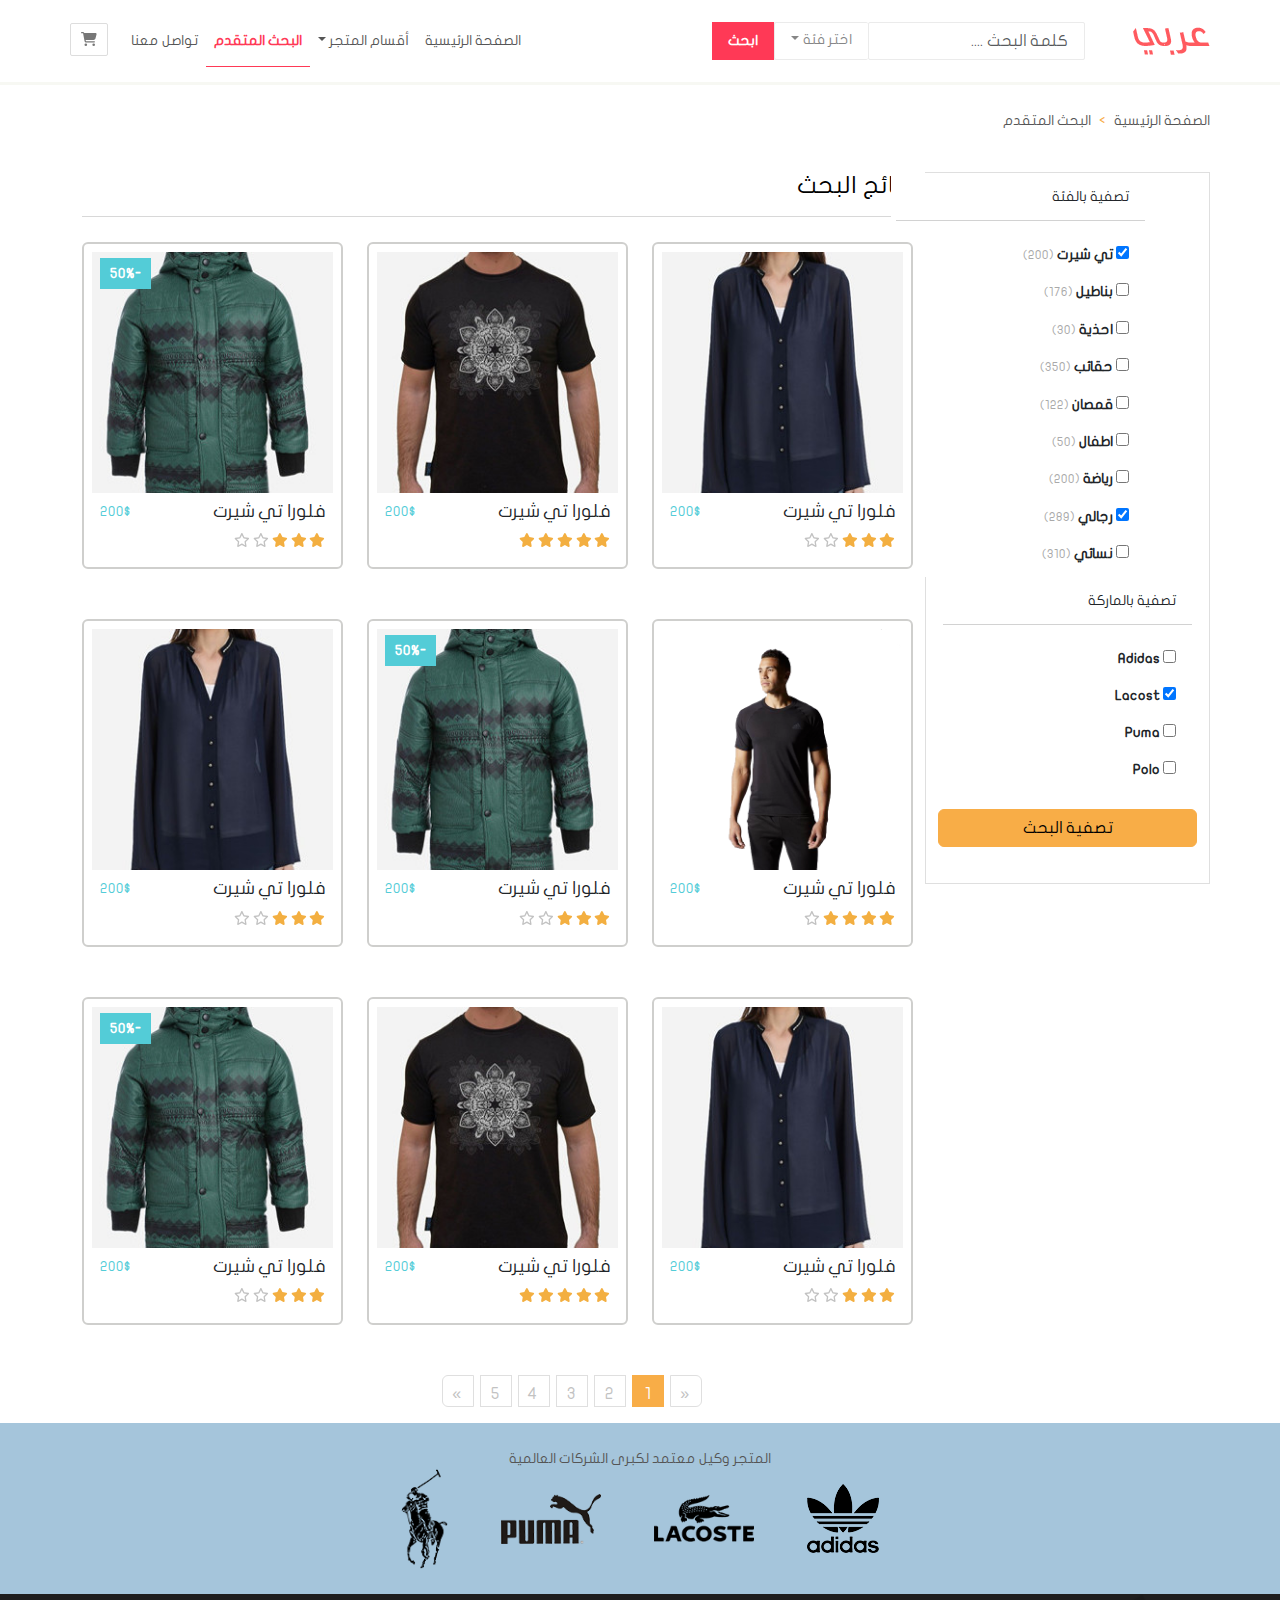
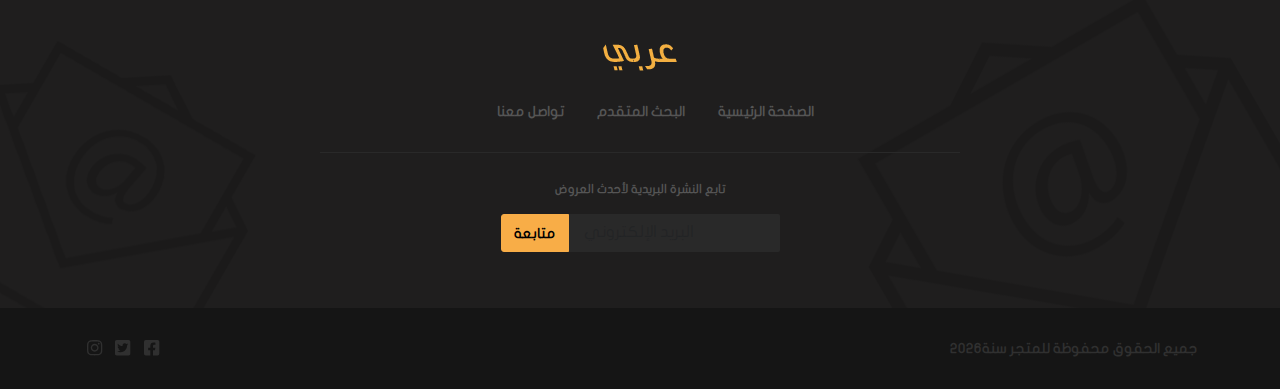
==== search.html @ 05924aaa "first commit" ====
<!DOCTYPE html> <html lang="ar" dir="rtl"> <head> <meta charset="UTF-8"> <meta name="viewport" content="width=device-width,initial-scale=1"> <title>صفحة البحث</title> <script defer src="main.js"></script><link href="css/rtyle.css" rel="stylesheet"></head> <body> <div class="container-fluid"> <div class="row"> <nav class="navbar custom-navbar navbar-expand-lg"> <div class="container px-0"> <div class="navbar-header"> <button class="navbar-toggler btn btn-icon" type="button" data-bs-toggle="collapse" data-bs-target="#navbarCollapse" aria-controls="navbarCollapse" aria-expanded="false" aria-label="Toggle navigation"> <i class="fa-solid fa-bars"></i> </button> <a class="btn-icon btn d-lg-none" href="checkout.html"> <i class="fa-solid fa-cart-shopping"></i> </a> <a href="index.html" class="me-5"> <img src="./images/logo.png" alt="متجر عربي"> </a> </div> <form action="" class="d-flex inline-form"> <input type="search" class="form-control custom-form-control" placeholder="كلمة البحث ...."> <div class="dropdown"> <a href="#" class="nav-link dropdown-toggle custom-btn categories" id="navbardropdown" role="button" data-bs-toggle="dropdown" aria-expanded="false">اختر فئة</a> <ul class="dropdown-menu custom-dropdown-menu"> <li> <div class="chekbox ms-2"> <label> <input type="checkbox" name="search-category" value="men"> رجالي </label> </div> </li> <li> <div class="chekbox ms-2"> <label> <input type="checkbox" name="search-category" value="women"> نسائي </label> </div> </li> <li> <div class="chekbox ms-2"> <label> <input type="checkbox" name="search-category" value="kids"> اطفال </label> </div> </li> </ul> </div> <button type="submit" class="btn search-btn">ابحث</button> </form> <div class="collapse navbar-collapse" id="navbarCollapse"> <ul class="navbar-nav ms-auto"> <li class="nav-item"> <a href="./index.html" class="nav-link">الصفحة الرئيسية</a> </li> <li class="nav-item dropdown"> <a href="#" class="nav-link dropdown-toggle" id="navbarDropdown" role="button" data-bs-toggle="dropdown" aria-expanded="false">أقسام المتجر</a> <ul class="dropdown-menu custom-dropdown-menu"> <li> <a href="#" class="dropdown-item">رجالي</a> </li> <li> <a href="#" class="dropdown-item">نسائي</a> </li> <li> <a href="#" class="dropdown-item">اطفال</a> </li> </ul> </li> <li class="nav-item active"> <a href="./search.html" class="nav-link" aria-current="page">البحث المتقدم</a> </li> <li class="nav-item"> <a href="./contact.html" class="nav-link">تواصل معنا</a> </li> <li class="mt-2"> <a class="btn-icon btn d-none d-lg-block" id="btn-shopping-cart" href="#" title="عربة الشراء" data-bs-toggle="tooltip" data-bs-placement="bottom"> <i class="fa-solid fa-cart-shopping"></i> </a> </li> </ul> </div> </div> </nav> </div> <div class="container"> <div class="row" aria-label="breadcrumb" style="--bs-breadcrumb-divider:'>'"> <ol class="breadcrumb custom-breadcrumb"> <li class="breadcrumb-item"> <a href="./index.html">الصفحة الرئيسية</a> </li> <li class="breadcrumb-item active"> <a href="./search.html">البحث المتقدم</a> </li> </ol> </div> <div class="row"> <form id="form-advanced-search" class="col-lg-3"> <div class="row"> <div class="col-lg-12 col-md-4 offset-md-2 col-6"> <div class="card panel" id="search-by-category"> <div class="card-header"> تصفية بالفئة </div> <div class="list-group custom-list-group"> <div class="list-group-item"> <input type="checkbox" name="category-tshirt" id="category-tshirt" checked="checked"> <label for="category-tshirt">تي شيرت</label> <small class="custom-text-muted font-weight-bold">(200)</small> </div> </div> <div class="list-group custom-list-group"> <div class="list-group-item"> <input type="checkbox" name="category-Trousers" id="category-Trousers"> <label for="category-Trousers">بناطيل</label> <small class="custom-text-muted font-weight-bold">(176)</small> </div> </div> <div class="list-group custom-list-group"> <div class="list-group-item"> <input type="checkbox" name="category-shoes" id="category-shoes"> <label for="category-shoes">احذية</label> <small class="custom-text-muted font-weight-bold">(30)</small> </div> </div> <div class="list-group custom-list-group"> <div class="list-group-item"> <input type="checkbox" name="category-bags" id="category-bags"> <label for="category-bags">حقائب</label> <small class="custom-text-muted font-weight-bold">(350)</small> </div> </div> <div class="list-group custom-list-group"> <div class="list-group-item"> <input type="checkbox" name="category-shirts" id="category-shirts"> <label for="category-shirts">قمصان</label> <small class="custom-text-muted font-weight-bold">(122)</small> </div> </div> <div class="list-group custom-list-group"> <div class="list-group-item"> <input type="checkbox" name="category-kids" id="category-kids"> <label for="category-kids">اطفال</label> <small class="custom-text-muted font-weight-bold">(50)</small> </div> </div> <div class="list-group custom-list-group"> <div class="list-group-item"> <input type="checkbox" name="category-sports" id="category-sports"> <label for="category-sports">رياضة</label> <small class="custom-text-muted font-weight-bold">(200)</small> </div> </div> <div class="list-group custom-list-group"> <div class="list-group-item"> <input type="checkbox" name="category-men" id="category-men" checked="checked"> <label for="category-men">رجالي</label> <small class="custom-text-muted font-weight-bold">(289)</small> </div> </div> <div class="list-group custom-list-group"> <div class="list-group-item"> <input type="checkbox" name="category-women" id="category-women"> <label for="category-women">نسائي</label> <small class="custom-text-muted font-weight-bold">(310)</small> </div> </div> </div> </div> <div class="col-lg-12 col-md-4 col-6"> <div class="card panel"> <div class="card-header"> تصفية بالماركة </div> <div class="list-group custom-list-group"> <div class="list-group-item"> <input type="checkbox" name="brand-adidas" id="brand-adidas"> <label for="brand-adidas">Adidas</label> </div> <div class="list-group-item"> <input type="checkbox" name="brand-lacost" id="brand-lacost" checked="checked"> <label for="brand-lacost">Lacost</label> </div> <div class="list-group-item"> <input type="checkbox" name="brand-puma" id="brand-puma"> <label for="brand-puma">Puma</label> </div> <div class="list-group-item"> <input type="checkbox" name="brand-polo" id="brand-polo"> <label for="brand-polo">Polo</label> </div> </div> </div> </div> </div> <div> <button class="btn custom-btn-warning w-100 my-3" type="submit">تصفية البحث</button> </div> </form> <div class="col-lg-9" id="search-results"> <h3 class="heading heading-with-border-bottom"> نتائج البحث </h3> <div class="row"> <div class="col-md-4"> <div class="card custom-thumbnail"> <div class="overlay"> <button class="btn add-to-cart-btn"> إضافة إلى العربة <i class="fas fa-cart-plus"></i> </button> </div> <img src="./images/most_sold_1.jpg" alt="فلورا تي شيرت"> <div class="card-body p-2"> <div class="clearfix"> <h4 class="float-start">فلورا تي شيرت</h4> <div class="price float-end">200$</div> </div> <div class="rating"> <i class="fa-solid fa-star active"></i> <i class="fa-solid fa-star active"></i> <i class="fa-solid fa-star active"></i> <i class="fa-regular fa-star"></i> <i class="fa-regular fa-star"></i> </div> <button class="btn add-to-cart-btn d-block d-lg-none mx-auto"> إضافة إلى العربة <i class="fas fa-cart-plus"></i> </button> </div> </div> </div> <div class="col-md-4"> <div class="card custom-thumbnail"> <div class="overlay"> <button class="btn add-to-cart-btn"> إضافة إلى العربة <i class="fas fa-cart-plus"></i> </button> </div> <img src="./images/most_sold_2.jpg" alt="فلورا تي شيرت"> <div class="card-body p-2"> <div class="clearfix"> <h4 class="float-start">فلورا تي شيرت</h4> <div class="price float-end">200$</div> </div> <div class="rating"> <i class="fa-solid fa-star active"></i> <i class="fa-solid fa-star active"></i> <i class="fa-solid fa-star active"></i> <i class="fa-solid fa-star active"></i> <i class="fa-solid fa-star active"></i> </div> <button class="btn add-to-cart-btn d-block d-lg-none mx-auto"> إضافة إلى العربة <i class="fas fa-cart-plus"></i> </button> </div> </div> </div> <div class="col-md-4"> <div class="card custom-thumbnail"> <div class="sale">50%</div> <div class="overlay"> <button class="btn add-to-cart-btn"> إضافة إلى العربة <i class="fas fa-cart-plus"></i> </button> </div> <img src="./images/most_sold_3.jpg" alt="فلورا تي شيرت"> <div class="card-body p-2"> <div class="clearfix"> <h4 class="float-start">فلورا تي شيرت</h4> <div class="price float-end">200$</div> </div> <div class="rating"> <i class="fa-solid fa-star active"></i> <i class="fa-solid fa-star active"></i> <i class="fa-solid fa-star active"></i> <i class="fa-regular fa-star"></i> <i class="fa-regular fa-star"></i> </div> <button class="btn add-to-cart-btn d-block d-lg-none mx-auto"> إضافة إلى العربة <i class="fas fa-cart-plus"></i> </button> </div> </div> </div> <div class="col-md-4"> <div class="card custom-thumbnail"> <div class="overlay"> <button class="btn add-to-cart-btn"> إضافة إلى العربة <i class="fas fa-cart-plus"></i> </button> </div> <img src="./images/adidas_4.png" alt="فلورا تي شيرت"> <div class="card-body p-2"> <div class="clearfix"> <h4 class="float-start">فلورا تي شيرت</h4> <div class="price float-end">200$</div> </div> <div class="rating"> <i class="fa-solid fa-star active"></i> <i class="fa-solid fa-star active"></i> <i class="fa-solid fa-star active"></i> <i class="fa-solid fa-star active"></i> <i class="fa-regular fa-star"></i> </div> <button class="btn add-to-cart-btn d-block d-lg-none mx-auto"> إضافة إلى العربة <i class="fas fa-cart-plus"></i> </button> </div> </div> </div> <div class="col-md-4"> <div class="card custom-thumbnail"> <div class="sale">50%</div> <div class="overlay"> <button class="btn add-to-cart-btn"> إضافة إلى العربة <i class="fas fa-cart-plus"></i> </button> </div> <img src="./images/most_sold_3.jpg" alt="فلورا تي شيرت"> <div class="card-body p-2"> <div class="clearfix"> <h4 class="float-start">فلورا تي شيرت</h4> <div class="price float-end">200$</div> </div> <div class="rating"> <i class="fa-solid fa-star active"></i> <i class="fa-solid fa-star active"></i> <i class="fa-solid fa-star active"></i> <i class="fa-regular fa-star"></i> <i class="fa-regular fa-star"></i> </div> <button class="btn add-to-cart-btn d-block d-lg-none mx-auto"> إضافة إلى العربة <i class="fas fa-cart-plus"></i> </button> </div> </div> </div> <div class="col-md-4"> <div class="card custom-thumbnail"> <div class="overlay"> <button class="btn add-to-cart-btn"> إضافة إلى العربة <i class="fas fa-cart-plus"></i> </button> </div> <img src="./images/most_sold_1.jpg" alt="فلورا تي شيرت"> <div class="card-body p-2"> <div class="clearfix"> <h4 class="float-start">فلورا تي شيرت</h4> <div class="price float-end">200$</div> </div> <div class="rating"> <i class="fa-solid fa-star active"></i> <i class="fa-solid fa-star active"></i> <i class="fa-solid fa-star active"></i> <i class="fa-regular fa-star"></i> <i class="fa-regular fa-star"></i> </div> <button class="btn add-to-cart-btn d-block d-lg-none mx-auto"> إضافة إلى العربة <i class="fas fa-cart-plus"></i> </button> </div> </div> </div> <div class="col-md-4"> <div class="card custom-thumbnail"> <div class="overlay"> <button class="btn add-to-cart-btn"> إضافة إلى العربة <i class="fas fa-cart-plus"></i> </button> </div> <img src="./images/most_sold_1.jpg" alt="فلورا تي شيرت"> <div class="card-body p-2"> <div class="clearfix"> <h4 class="float-start">فلورا تي شيرت</h4> <div class="price float-end">200$</div> </div> <div class="rating"> <i class="fa-solid fa-star active"></i> <i class="fa-solid fa-star active"></i> <i class="fa-solid fa-star active"></i> <i class="fa-regular fa-star"></i> <i class="fa-regular fa-star"></i> </div> <button class="btn add-to-cart-btn d-block d-lg-none mx-auto"> إضافة إلى العربة <i class="fas fa-cart-plus"></i> </button> </div> </div> </div> <div class="col-md-4"> <div class="card custom-thumbnail"> <div class="overlay"> <button class="btn add-to-cart-btn"> إضافة إلى العربة <i class="fas fa-cart-plus"></i> </button> </div> <img src="./images/most_sold_2.jpg" alt="فلورا تي شيرت"> <div class="card-body p-2"> <div class="clearfix"> <h4 class="float-start">فلورا تي شيرت</h4> <div class="price float-end">200$</div> </div> <div class="rating"> <i class="fa-solid fa-star active"></i> <i class="fa-solid fa-star active"></i> <i class="fa-solid fa-star active"></i> <i class="fa-solid fa-star active"></i> <i class="fa-solid fa-star active"></i> </div> <button class="btn add-to-cart-btn d-block d-lg-none mx-auto"> إضافة إلى العربة <i class="fas fa-cart-plus"></i> </button> </div> </div> </div> <div class="col-md-4"> <div class="card custom-thumbnail"> <div class="sale">50%</div> <div class="overlay"> <button class="btn add-to-cart-btn"> إضافة إلى العربة <i class="fas fa-cart-plus"></i> </button> </div> <img src="./images/most_sold_3.jpg" alt="فلورا تي شيرت"> <div class="card-body p-2"> <div class="clearfix"> <h4 class="float-start">فلورا تي شيرت</h4> <div class="price float-end">200$</div> </div> <div class="rating"> <i class="fa-solid fa-star active"></i> <i class="fa-solid fa-star active"></i> <i class="fa-solid fa-star active"></i> <i class="fa-regular fa-star"></i> <i class="fa-regular fa-star"></i> </div> <button class="btn add-to-cart-btn d-block d-lg-none mx-auto"> إضافة إلى العربة <i class="fas fa-cart-plus"></i> </button> </div> </div> </div> </div> <div class="col-lg-9 offset-lg-3"> <nav aria-label="Page navigation example"> <ul class="pagination custom-pagination search-pagination"> <li class="page-item"> <a class="page-link" href="#" aria-label="Previous"> <span aria-hidden="true">&laquo;</span> </a> </li> <li class="page-item active"><a class="page-link" href="#">1</a></li> <li class="page-item"><a class="page-link" href="#">2</a></li> <li class="page-item"><a class="page-link" href="#">3</a></li> <li class="page-item"><a class="page-link" href="#">4</a></li> <li class="page-item"><a class="page-link" href="#">5</a></li> <li class="page-item"> <a class="page-link" href="#" aria-label="Next"> <span aria-hidden="true">&raquo;</span> </a> </li> </ul> </nav> </div> </div> </div> </div> <footer class="row"> <div id="brand-logos" class="text-center"> <span>المتجر وكيل معتمد لكبرى الشركات العالمية</span> <div class="img-container"> <img src="./images/adidas.png" alt="adidas"> <img src="./images/lacoste.png" alt="lacoste"> <img src="./images/puma.png" alt="puma"> <img src="./images/polo.png" alt="polo"> </div> </div> <div id="footer-nav" class="text-center"> <div class="footer-logo"> <a href="./"> <img src="./images/logo_footer.png" alt="logo"> </a> </div> <div class="footer-nav-links d-none d-md-block"> <a href="./index.html">الصفحة الرئيسية</a> <a href="">البحث المتقدم</a> <a href="">تواصل معنا</a> </div> <div class="newsletter col-md-6 mb-3 offset-md-3 d-flex align-items-center justify-content-center"> <form> <label for="footer-input">تابع النشرة البريدية لأحدث العروض</label> <br> <div class="input-group"> <input type="email" name="email" id="footer-input" class="form-control custom-form-control" placeholder="البريد الإلكتروني"> <button type="submit" class="btn custom-btn-warning">متابعة</button> </div> </form> </div> </div> <div id="footer-copyright-social"> <div class="container"> <div class="clearfix"> <div id="copyright" class="float-start"> </div> <div id="social-icons" class="float-end"> <a href="https://www.facebook.com/"> <i class="fa-brands fa-square-facebook fa-lg"></i> </a> <a href="https://twitter.com/404"> <i class="fa-brands fa-square-twitter fa-lg"></i> </a> <a href="https://www.instagram.com/"> <i class="fa-brands fa-instagram fa-lg"></i> </a> </div> </div> </div> </div> </footer> </div> <script src="2918b47bfaa3a284738b.js"></script> </body> </html>
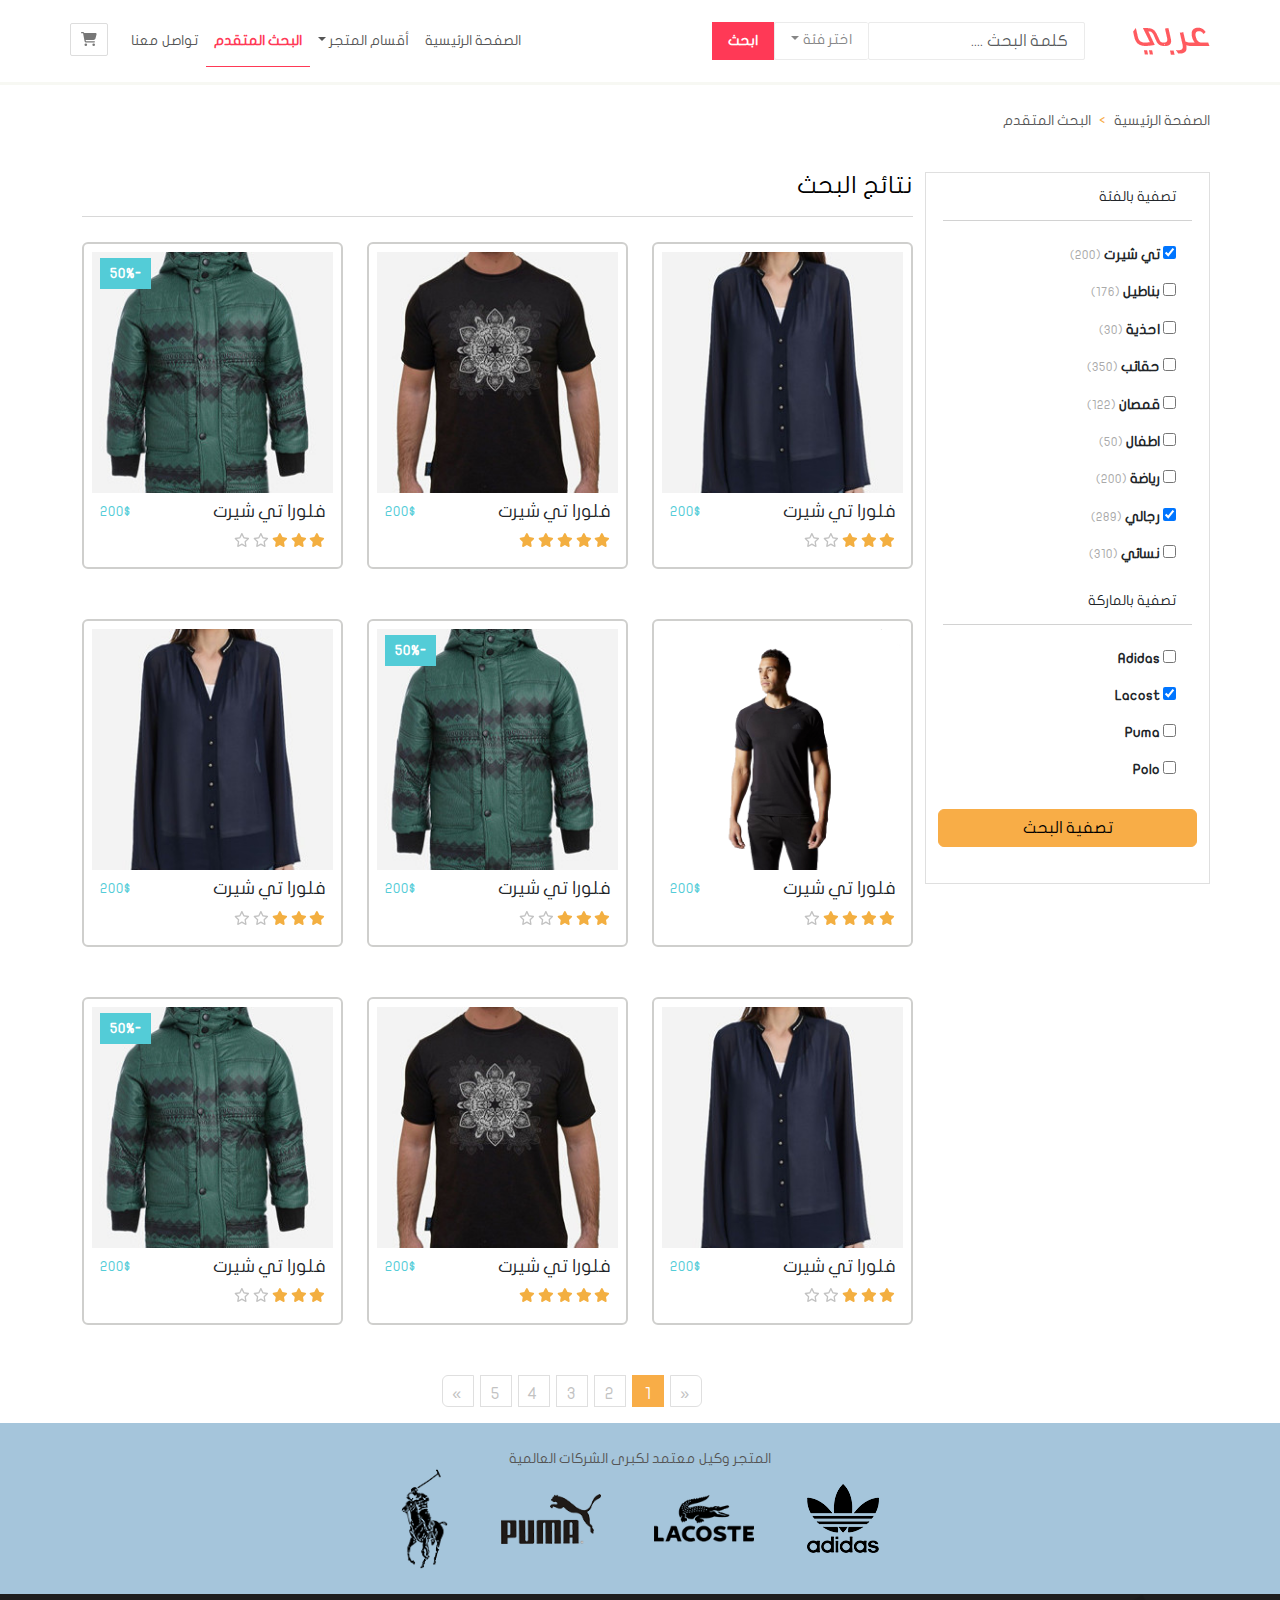
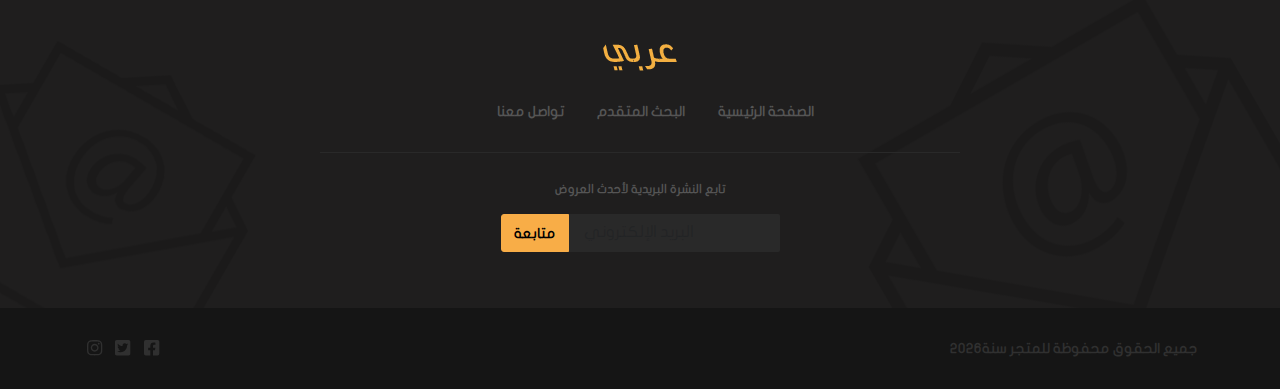
==== commit 7cbdf12f: "first commit" ====
--- a/search.html
+++ b/search.html
@@ -1 +1 @@
-<!DOCTYPE html> <html lang="ar" dir="rtl"> <head> <meta charset="UTF-8"> <meta name="viewport" content="width=device-width,initial-scale=1"> <title>صفحة البحث</title> <script defer src="main.js"></script><link href="css/rtyle.css" rel="stylesheet"></head> <body> <div class="container-fluid"> <div class="row"> <nav class="navbar custom-navbar navbar-expand-lg"> <div class="container px-0"> <div class="navbar-header"> <button class="navbar-toggler btn btn-icon" type="button" data-bs-toggle="collapse" data-bs-target="#navbarCollapse" aria-controls="navbarCollapse" aria-expanded="false" aria-label="Toggle navigation"> <i class="fa-solid fa-bars"></i> </button> <a class="btn-icon btn d-lg-none" href="checkout.html"> <i class="fa-solid fa-cart-shopping"></i> </a> <a href="index.html" class="me-5"> <img src="./images/logo.png" alt="متجر عربي"> </a> </div> <form action="" class="d-flex inline-form"> <input type="search" class="form-control custom-form-control" placeholder="كلمة البحث ...."> <div class="dropdown"> <a href="#" class="nav-link dropdown-toggle custom-btn categories" id="navbardropdown" role="button" data-bs-toggle="dropdown" aria-expanded="false">اختر فئة</a> <ul class="dropdown-menu custom-dropdown-menu"> <li> <div class="chekbox ms-2"> <label> <input type="checkbox" name="search-category" value="men"> رجالي </label> </div> </li> <li> <div class="chekbox ms-2"> <label> <input type="checkbox" name="search-category" value="women"> نسائي </label> </div> </li> <li> <div class="chekbox ms-2"> <label> <input type="checkbox" name="search-category" value="kids"> اطفال </label> </div> </li> </ul> </div> <button type="submit" class="btn search-btn">ابحث</button> </form> <div class="collapse navbar-collapse" id="navbarCollapse"> <ul class="navbar-nav ms-auto"> <li class="nav-item"> <a href="./index.html" class="nav-link">الصفحة الرئيسية</a> </li> <li class="nav-item dropdown"> <a href="#" class="nav-link dropdown-toggle" id="navbarDropdown" role="button" data-bs-toggle="dropdown" aria-expanded="false">أقسام المتجر</a> <ul class="dropdown-menu custom-dropdown-menu"> <li> <a href="#" class="dropdown-item">رجالي</a> </li> <li> <a href="#" class="dropdown-item">نسائي</a> </li> <li> <a href="#" class="dropdown-item">اطفال</a> </li> </ul> </li> <li class="nav-item active"> <a href="./search.html" class="nav-link" aria-current="page">البحث المتقدم</a> </li> <li class="nav-item"> <a href="./contact.html" class="nav-link">تواصل معنا</a> </li> <li class="mt-2"> <a class="btn-icon btn d-none d-lg-block" id="btn-shopping-cart" href="#" title="عربة الشراء" data-bs-toggle="tooltip" data-bs-placement="bottom"> <i class="fa-solid fa-cart-shopping"></i> </a> </li> </ul> </div> </div> </nav> </div> <div class="container"> <div class="row" aria-label="breadcrumb" style="--bs-breadcrumb-divider:'>'"> <ol class="breadcrumb custom-breadcrumb"> <li class="breadcrumb-item"> <a href="./index.html">الصفحة الرئيسية</a> </li> <li class="breadcrumb-item active"> <a href="./search.html">البحث المتقدم</a> </li> </ol> </div> <div class="row"> <form id="form-advanced-search" class="col-lg-3"> <div class="row"> <div class="col-lg-12 col-md-4 offset-md-2 col-6"> <div class="card panel" id="search-by-category"> <div class="card-header"> تصفية بالفئة </div> <div class="list-group custom-list-group"> <div class="list-group-item"> <input type="checkbox" name="category-tshirt" id="category-tshirt" checked="checked"> <label for="category-tshirt">تي شيرت</label> <small class="custom-text-muted font-weight-bold">(200)</small> </div> </div> <div class="list-group custom-list-group"> <div class="list-group-item"> <input type="checkbox" name="category-Trousers" id="category-Trousers"> <label for="category-Trousers">بناطيل</label> <small class="custom-text-muted font-weight-bold">(176)</small> </div> </div> <div class="list-group custom-list-group"> <div class="list-group-item"> <input type="checkbox" name="category-shoes" id="category-shoes"> <label for="category-shoes">احذية</label> <small class="custom-text-muted font-weight-bold">(30)</small> </div> </div> <div class="list-group custom-list-group"> <div class="list-group-item"> <input type="checkbox" name="category-bags" id="category-bags"> <label for="category-bags">حقائب</label> <small class="custom-text-muted font-weight-bold">(350)</small> </div> </div> <div class="list-group custom-list-group"> <div class="list-group-item"> <input type="checkbox" name="category-shirts" id="category-shirts"> <label for="category-shirts">قمصان</label> <small class="custom-text-muted font-weight-bold">(122)</small> </div> </div> <div class="list-group custom-list-group"> <div class="list-group-item"> <input type="checkbox" name="category-kids" id="category-kids"> <label for="category-kids">اطفال</label> <small class="custom-text-muted font-weight-bold">(50)</small> </div> </div> <div class="list-group custom-list-group"> <div class="list-group-item"> <input type="checkbox" name="category-sports" id="category-sports"> <label for="category-sports">رياضة</label> <small class="custom-text-muted font-weight-bold">(200)</small> </div> </div> <div class="list-group custom-list-group"> <div class="list-group-item"> <input type="checkbox" name="category-men" id="category-men" checked="checked"> <label for="category-men">رجالي</label> <small class="custom-text-muted font-weight-bold">(289)</small> </div> </div> <div class="list-group custom-list-group"> <div class="list-group-item"> <input type="checkbox" name="category-women" id="category-women"> <label for="category-women">نسائي</label> <small class="custom-text-muted font-weight-bold">(310)</small> </div> </div> </div> </div> <div class="col-lg-12 col-md-4 col-6"> <div class="card panel"> <div class="card-header"> تصفية بالماركة </div> <div class="list-group custom-list-group"> <div class="list-group-item"> <input type="checkbox" name="brand-adidas" id="brand-adidas"> <label for="brand-adidas">Adidas</label> </div> <div class="list-group-item"> <input type="checkbox" name="brand-lacost" id="brand-lacost" checked="checked"> <label for="brand-lacost">Lacost</label> </div> <div class="list-group-item"> <input type="checkbox" name="brand-puma" id="brand-puma"> <label for="brand-puma">Puma</label> </div> <div class="list-group-item"> <input type="checkbox" name="brand-polo" id="brand-polo"> <label for="brand-polo">Polo</label> </div> </div> </div> </div> </div> <div> <button class="btn custom-btn-warning w-100 my-3" type="submit">تصفية البحث</button> </div> </form> <div class="col-lg-9" id="search-results"> <h3 class="heading heading-with-border-bottom"> نتائج البحث </h3> <div class="row"> <div class="col-md-4"> <div class="card custom-thumbnail"> <div class="overlay"> <button class="btn add-to-cart-btn"> إضافة إلى العربة <i class="fas fa-cart-plus"></i> </button> </div> <img src="./images/most_sold_1.jpg" alt="فلورا تي شيرت"> <div class="card-body p-2"> <div class="clearfix"> <h4 class="float-start">فلورا تي شيرت</h4> <div class="price float-end">200$</div> </div> <div class="rating"> <i class="fa-solid fa-star active"></i> <i class="fa-solid fa-star active"></i> <i class="fa-solid fa-star active"></i> <i class="fa-regular fa-star"></i> <i class="fa-regular fa-star"></i> </div> <button class="btn add-to-cart-btn d-block d-lg-none mx-auto"> إضافة إلى العربة <i class="fas fa-cart-plus"></i> </button> </div> </div> </div> <div class="col-md-4"> <div class="card custom-thumbnail"> <div class="overlay"> <button class="btn add-to-cart-btn"> إضافة إلى العربة <i class="fas fa-cart-plus"></i> </button> </div> <img src="./images/most_sold_2.jpg" alt="فلورا تي شيرت"> <div class="card-body p-2"> <div class="clearfix"> <h4 class="float-start">فلورا تي شيرت</h4> <div class="price float-end">200$</div> </div> <div class="rating"> <i class="fa-solid fa-star active"></i> <i class="fa-solid fa-star active"></i> <i class="fa-solid fa-star active"></i> <i class="fa-solid fa-star active"></i> <i class="fa-solid fa-star active"></i> </div> <button class="btn add-to-cart-btn d-block d-lg-none mx-auto"> إضافة إلى العربة <i class="fas fa-cart-plus"></i> </button> </div> </div> </div> <div class="col-md-4"> <div class="card custom-thumbnail"> <div class="sale">50%</div> <div class="overlay"> <button class="btn add-to-cart-btn"> إضافة إلى العربة <i class="fas fa-cart-plus"></i> </button> </div> <img src="./images/most_sold_3.jpg" alt="فلورا تي شيرت"> <div class="card-body p-2"> <div class="clearfix"> <h4 class="float-start">فلورا تي شيرت</h4> <div class="price float-end">200$</div> </div> <div class="rating"> <i class="fa-solid fa-star active"></i> <i class="fa-solid fa-star active"></i> <i class="fa-solid fa-star active"></i> <i class="fa-regular fa-star"></i> <i class="fa-regular fa-star"></i> </div> <button class="btn add-to-cart-btn d-block d-lg-none mx-auto"> إضافة إلى العربة <i class="fas fa-cart-plus"></i> </button> </div> </div> </div> <div class="col-md-4"> <div class="card custom-thumbnail"> <div class="overlay"> <button class="btn add-to-cart-btn"> إضافة إلى العربة <i class="fas fa-cart-plus"></i> </button> </div> <img src="./images/adidas_4.png" alt="فلورا تي شيرت"> <div class="card-body p-2"> <div class="clearfix"> <h4 class="float-start">فلورا تي شيرت</h4> <div class="price float-end">200$</div> </div> <div class="rating"> <i class="fa-solid fa-star active"></i> <i class="fa-solid fa-star active"></i> <i class="fa-solid fa-star active"></i> <i class="fa-solid fa-star active"></i> <i class="fa-regular fa-star"></i> </div> <button class="btn add-to-cart-btn d-block d-lg-none mx-auto"> إضافة إلى العربة <i class="fas fa-cart-plus"></i> </button> </div> </div> </div> <div class="col-md-4"> <div class="card custom-thumbnail"> <div class="sale">50%</div> <div class="overlay"> <button class="btn add-to-cart-btn"> إضافة إلى العربة <i class="fas fa-cart-plus"></i> </button> </div> <img src="./images/most_sold_3.jpg" alt="فلورا تي شيرت"> <div class="card-body p-2"> <div class="clearfix"> <h4 class="float-start">فلورا تي شيرت</h4> <div class="price float-end">200$</div> </div> <div class="rating"> <i class="fa-solid fa-star active"></i> <i class="fa-solid fa-star active"></i> <i class="fa-solid fa-star active"></i> <i class="fa-regular fa-star"></i> <i class="fa-regular fa-star"></i> </div> <button class="btn add-to-cart-btn d-block d-lg-none mx-auto"> إضافة إلى العربة <i class="fas fa-cart-plus"></i> </button> </div> </div> </div> <div class="col-md-4"> <div class="card custom-thumbnail"> <div class="overlay"> <button class="btn add-to-cart-btn"> إضافة إلى العربة <i class="fas fa-cart-plus"></i> </button> </div> <img src="./images/most_sold_1.jpg" alt="فلورا تي شيرت"> <div class="card-body p-2"> <div class="clearfix"> <h4 class="float-start">فلورا تي شيرت</h4> <div class="price float-end">200$</div> </div> <div class="rating"> <i class="fa-solid fa-star active"></i> <i class="fa-solid fa-star active"></i> <i class="fa-solid fa-star active"></i> <i class="fa-regular fa-star"></i> <i class="fa-regular fa-star"></i> </div> <button class="btn add-to-cart-btn d-block d-lg-none mx-auto"> إضافة إلى العربة <i class="fas fa-cart-plus"></i> </button> </div> </div> </div> <div class="col-md-4"> <div class="card custom-thumbnail"> <div class="overlay"> <button class="btn add-to-cart-btn"> إضافة إلى العربة <i class="fas fa-cart-plus"></i> </button> </div> <img src="./images/most_sold_1.jpg" alt="فلورا تي شيرت"> <div class="card-body p-2"> <div class="clearfix"> <h4 class="float-start">فلورا تي شيرت</h4> <div class="price float-end">200$</div> </div> <div class="rating"> <i class="fa-solid fa-star active"></i> <i class="fa-solid fa-star active"></i> <i class="fa-solid fa-star active"></i> <i class="fa-regular fa-star"></i> <i class="fa-regular fa-star"></i> </div> <button class="btn add-to-cart-btn d-block d-lg-none mx-auto"> إضافة إلى العربة <i class="fas fa-cart-plus"></i> </button> </div> </div> </div> <div class="col-md-4"> <div class="card custom-thumbnail"> <div class="overlay"> <button class="btn add-to-cart-btn"> إضافة إلى العربة <i class="fas fa-cart-plus"></i> </button> </div> <img src="./images/most_sold_2.jpg" alt="فلورا تي شيرت"> <div class="card-body p-2"> <div class="clearfix"> <h4 class="float-start">فلورا تي شيرت</h4> <div class="price float-end">200$</div> </div> <div class="rating"> <i class="fa-solid fa-star active"></i> <i class="fa-solid fa-star active"></i> <i class="fa-solid fa-star active"></i> <i class="fa-solid fa-star active"></i> <i class="fa-solid fa-star active"></i> </div> <button class="btn add-to-cart-btn d-block d-lg-none mx-auto"> إضافة إلى العربة <i class="fas fa-cart-plus"></i> </button> </div> </div> </div> <div class="col-md-4"> <div class="card custom-thumbnail"> <div class="sale">50%</div> <div class="overlay"> <button class="btn add-to-cart-btn"> إضافة إلى العربة <i class="fas fa-cart-plus"></i> </button> </div> <img src="./images/most_sold_3.jpg" alt="فلورا تي شيرت"> <div class="card-body p-2"> <div class="clearfix"> <h4 class="float-start">فلورا تي شيرت</h4> <div class="price float-end">200$</div> </div> <div class="rating"> <i class="fa-solid fa-star active"></i> <i class="fa-solid fa-star active"></i> <i class="fa-solid fa-star active"></i> <i class="fa-regular fa-star"></i> <i class="fa-regular fa-star"></i> </div> <button class="btn add-to-cart-btn d-block d-lg-none mx-auto"> إضافة إلى العربة <i class="fas fa-cart-plus"></i> </button> </div> </div> </div> </div> <div class="col-lg-9 offset-lg-3"> <nav aria-label="Page navigation example"> <ul class="pagination custom-pagination search-pagination"> <li class="page-item"> <a class="page-link" href="#" aria-label="Previous"> <span aria-hidden="true">&laquo;</span> </a> </li> <li class="page-item active"><a class="page-link" href="#">1</a></li> <li class="page-item"><a class="page-link" href="#">2</a></li> <li class="page-item"><a class="page-link" href="#">3</a></li> <li class="page-item"><a class="page-link" href="#">4</a></li> <li class="page-item"><a class="page-link" href="#">5</a></li> <li class="page-item"> <a class="page-link" href="#" aria-label="Next"> <span aria-hidden="true">&raquo;</span> </a> </li> </ul> </nav> </div> </div> </div> </div> <footer class="row"> <div id="brand-logos" class="text-center"> <span>المتجر وكيل معتمد لكبرى الشركات العالمية</span> <div class="img-container"> <img src="./images/adidas.png" alt="adidas"> <img src="./images/lacoste.png" alt="lacoste"> <img src="./images/puma.png" alt="puma"> <img src="./images/polo.png" alt="polo"> </div> </div> <div id="footer-nav" class="text-center"> <div class="footer-logo"> <a href="./"> <img src="./images/logo_footer.png" alt="logo"> </a> </div> <div class="footer-nav-links d-none d-md-block"> <a href="./index.html">الصفحة الرئيسية</a> <a href="">البحث المتقدم</a> <a href="">تواصل معنا</a> </div> <div class="newsletter col-md-6 mb-3 offset-md-3 d-flex align-items-center justify-content-center"> <form> <label for="footer-input">تابع النشرة البريدية لأحدث العروض</label> <br> <div class="input-group"> <input type="email" name="email" id="footer-input" class="form-control custom-form-control" placeholder="البريد الإلكتروني"> <button type="submit" class="btn custom-btn-warning">متابعة</button> </div> </form> </div> </div> <div id="footer-copyright-social"> <div class="container"> <div class="clearfix"> <div id="copyright" class="float-start"> </div> <div id="social-icons" class="float-end"> <a href="https://www.facebook.com/"> <i class="fa-brands fa-square-facebook fa-lg"></i> </a> <a href="https://twitter.com/404"> <i class="fa-brands fa-square-twitter fa-lg"></i> </a> <a href="https://www.instagram.com/"> <i class="fa-brands fa-instagram fa-lg"></i> </a> </div> </div> </div> </div> </footer> </div> <script src="2918b47bfaa3a284738b.js"></script> </body> </html>+<!DOCTYPE html> <html lang="ar" dir="rtl"> <head> <meta charset="UTF-8"> <meta name="viewport" content="width=device-width,initial-scale=1"> <title>صفحة البحث</title> <script defer src="main.js"></script><link href="css/rtyle.css" rel="stylesheet"></head> <body> <div class="container-fluid"> <div class="row"> <nav class="navbar custom-navbar navbar-expand-lg"> <div class="container px-0"> <div class="navbar-header"> <button class="navbar-toggler btn btn-icon" type="button" data-bs-toggle="collapse" data-bs-target="#navbarCollapse" aria-controls="navbarCollapse" aria-expanded="false" aria-label="Toggle navigation"> <i class="fa-solid fa-bars"></i> </button> <a class="btn-icon btn d-lg-none" href="checkout.html"> <i class="fa-solid fa-cart-shopping"></i> </a> <a href="index.html" class="me-5"> <img src="./images/logo.png" alt="متجر عربي"> </a> </div> <form action="" class="d-flex inline-form"> <input type="search" class="form-control custom-form-control" placeholder="كلمة البحث ...."> <div class="dropdown"> <a href="#" class="nav-link dropdown-toggle custom-btn categories" id="navbardropdown" role="button" data-bs-toggle="dropdown" aria-expanded="false">اختر فئة</a> <ul class="dropdown-menu custom-dropdown-menu"> <li> <div class="chekbox ms-2"> <label> <input type="checkbox" name="search-category" value="men"> رجالي </label> </div> </li> <li> <div class="chekbox ms-2"> <label> <input type="checkbox" name="search-category" value="women"> نسائي </label> </div> </li> <li> <div class="chekbox ms-2"> <label> <input type="checkbox" name="search-category" value="kids"> اطفال </label> </div> </li> </ul> </div> <button type="submit" class="btn search-btn">ابحث</button> </form> <div class="collapse navbar-collapse" id="navbarCollapse"> <ul class="navbar-nav ms-auto"> <li class="nav-item"> <a href="./index.html" class="nav-link">الصفحة الرئيسية</a> </li> <li class="nav-item dropdown"> <a href="#" class="nav-link dropdown-toggle" id="navbarDropdown" role="button" data-bs-toggle="dropdown" aria-expanded="false">أقسام المتجر</a> <ul class="dropdown-menu custom-dropdown-menu"> <li> <a href="#" class="dropdown-item">رجالي</a> </li> <li> <a href="#" class="dropdown-item">نسائي</a> </li> <li> <a href="#" class="dropdown-item">اطفال</a> </li> </ul> </li> <li class="nav-item active"> <a href="./search.html" class="nav-link" aria-current="page">البحث المتقدم</a> </li> <li class="nav-item"> <a href="./contact.html" class="nav-link">تواصل معنا</a> </li> <li class="mt-2"> <a class="btn-icon btn d-none d-lg-block" id="btn-shopping-cart" href="#" title="عربة الشراء" data-bs-toggle="tooltip" data-bs-placement="bottom"> <i class="fa-solid fa-cart-shopping"></i> </a> </li> </ul> </div> </div> </nav> </div> <div class="container"> <div class="row" aria-label="breadcrumb" style="--bs-breadcrumb-divider:'>'"> <ol class="breadcrumb custom-breadcrumb"> <li class="breadcrumb-item"> <a href="./index.html">الصفحة الرئيسية</a> </li> <li class="breadcrumb-item active"> <a href="./search.html">البحث المتقدم</a> </li> </ol> </div> <div class="row"> <form id="form-advanced-search" class="col-lg-3"> <div class="row"> <div class="col-lg-12 col-md-4 offset-lg-0 offset-md-2 col-6"> <div class="card panel" id="search-by-category"> <div class="card-header"> تصفية بالفئة </div> <div class="list-group custom-list-group"> <div class="list-group-item"> <input type="checkbox" name="category-tshirt" id="category-tshirt" checked="checked"> <label for="category-tshirt">تي شيرت</label> <small class="custom-text-muted font-weight-bold">(200)</small> </div> </div> <div class="list-group custom-list-group"> <div class="list-group-item"> <input type="checkbox" name="category-Trousers" id="category-Trousers"> <label for="category-Trousers">بناطيل</label> <small class="custom-text-muted font-weight-bold">(176)</small> </div> </div> <div class="list-group custom-list-group"> <div class="list-group-item"> <input type="checkbox" name="category-shoes" id="category-shoes"> <label for="category-shoes">احذية</label> <small class="custom-text-muted font-weight-bold">(30)</small> </div> </div> <div class="list-group custom-list-group"> <div class="list-group-item"> <input type="checkbox" name="category-bags" id="category-bags"> <label for="category-bags">حقائب</label> <small class="custom-text-muted font-weight-bold">(350)</small> </div> </div> <div class="list-group custom-list-group"> <div class="list-group-item"> <input type="checkbox" name="category-shirts" id="category-shirts"> <label for="category-shirts">قمصان</label> <small class="custom-text-muted font-weight-bold">(122)</small> </div> </div> <div class="list-group custom-list-group"> <div class="list-group-item"> <input type="checkbox" name="category-kids" id="category-kids"> <label for="category-kids">اطفال</label> <small class="custom-text-muted font-weight-bold">(50)</small> </div> </div> <div class="list-group custom-list-group"> <div class="list-group-item"> <input type="checkbox" name="category-sports" id="category-sports"> <label for="category-sports">رياضة</label> <small class="custom-text-muted font-weight-bold">(200)</small> </div> </div> <div class="list-group custom-list-group"> <div class="list-group-item"> <input type="checkbox" name="category-men" id="category-men" checked="checked"> <label for="category-men">رجالي</label> <small class="custom-text-muted font-weight-bold">(289)</small> </div> </div> <div class="list-group custom-list-group"> <div class="list-group-item"> <input type="checkbox" name="category-women" id="category-women"> <label for="category-women">نسائي</label> <small class="custom-text-muted font-weight-bold">(310)</small> </div> </div> </div> </div> <div class="col-lg-12 col-md-4 col-6"> <div class="card panel"> <div class="card-header"> تصفية بالماركة </div> <div class="list-group custom-list-group"> <div class="list-group-item"> <input type="checkbox" name="brand-adidas" id="brand-adidas"> <label for="brand-adidas">Adidas</label> </div> <div class="list-group-item"> <input type="checkbox" name="brand-lacost" id="brand-lacost" checked="checked"> <label for="brand-lacost">Lacost</label> </div> <div class="list-group-item"> <input type="checkbox" name="brand-puma" id="brand-puma"> <label for="brand-puma">Puma</label> </div> <div class="list-group-item"> <input type="checkbox" name="brand-polo" id="brand-polo"> <label for="brand-polo">Polo</label> </div> </div> </div> </div> </div> <div> <button class="btn custom-btn-warning w-100 my-3" type="submit">تصفية البحث</button> </div> </form> <div class="col-lg-9" id="search-results"> <h3 class="heading heading-with-border-bottom"> نتائج البحث </h3> <div class="row"> <div class="col-md-4"> <div class="card custom-thumbnail"> <div class="overlay"> <button class="btn add-to-cart-btn"> إضافة إلى العربة <i class="fas fa-cart-plus"></i> </button> </div> <img src="./images/most_sold_1.jpg" alt="فلورا تي شيرت"> <div class="card-body p-2"> <div class="clearfix"> <h4 class="float-start">فلورا تي شيرت</h4> <div class="price float-end">200$</div> </div> <div class="rating"> <i class="fa-solid fa-star active"></i> <i class="fa-solid fa-star active"></i> <i class="fa-solid fa-star active"></i> <i class="fa-regular fa-star"></i> <i class="fa-regular fa-star"></i> </div> <button class="btn add-to-cart-btn d-block d-lg-none mx-auto"> إضافة إلى العربة <i class="fas fa-cart-plus"></i> </button> </div> </div> </div> <div class="col-md-4"> <div class="card custom-thumbnail"> <div class="overlay"> <button class="btn add-to-cart-btn"> إضافة إلى العربة <i class="fas fa-cart-plus"></i> </button> </div> <img src="./images/most_sold_2.jpg" alt="فلورا تي شيرت"> <div class="card-body p-2"> <div class="clearfix"> <h4 class="float-start">فلورا تي شيرت</h4> <div class="price float-end">200$</div> </div> <div class="rating"> <i class="fa-solid fa-star active"></i> <i class="fa-solid fa-star active"></i> <i class="fa-solid fa-star active"></i> <i class="fa-solid fa-star active"></i> <i class="fa-solid fa-star active"></i> </div> <button class="btn add-to-cart-btn d-block d-lg-none mx-auto"> إضافة إلى العربة <i class="fas fa-cart-plus"></i> </button> </div> </div> </div> <div class="col-md-4"> <div class="card custom-thumbnail"> <div class="sale">50%</div> <div class="overlay"> <button class="btn add-to-cart-btn"> إضافة إلى العربة <i class="fas fa-cart-plus"></i> </button> </div> <img src="./images/most_sold_3.jpg" alt="فلورا تي شيرت"> <div class="card-body p-2"> <div class="clearfix"> <h4 class="float-start">فلورا تي شيرت</h4> <div class="price float-end">200$</div> </div> <div class="rating"> <i class="fa-solid fa-star active"></i> <i class="fa-solid fa-star active"></i> <i class="fa-solid fa-star active"></i> <i class="fa-regular fa-star"></i> <i class="fa-regular fa-star"></i> </div> <button class="btn add-to-cart-btn d-block d-lg-none mx-auto"> إضافة إلى العربة <i class="fas fa-cart-plus"></i> </button> </div> </div> </div> <div class="col-md-4"> <div class="card custom-thumbnail"> <div class="overlay"> <button class="btn add-to-cart-btn"> إضافة إلى العربة <i class="fas fa-cart-plus"></i> </button> </div> <img src="./images/adidas_4.png" alt="فلورا تي شيرت"> <div class="card-body p-2"> <div class="clearfix"> <h4 class="float-start">فلورا تي شيرت</h4> <div class="price float-end">200$</div> </div> <div class="rating"> <i class="fa-solid fa-star active"></i> <i class="fa-solid fa-star active"></i> <i class="fa-solid fa-star active"></i> <i class="fa-solid fa-star active"></i> <i class="fa-regular fa-star"></i> </div> <button class="btn add-to-cart-btn d-block d-lg-none mx-auto"> إضافة إلى العربة <i class="fas fa-cart-plus"></i> </button> </div> </div> </div> <div class="col-md-4"> <div class="card custom-thumbnail"> <div class="sale">50%</div> <div class="overlay"> <button class="btn add-to-cart-btn"> إضافة إلى العربة <i class="fas fa-cart-plus"></i> </button> </div> <img src="./images/most_sold_3.jpg" alt="فلورا تي شيرت"> <div class="card-body p-2"> <div class="clearfix"> <h4 class="float-start">فلورا تي شيرت</h4> <div class="price float-end">200$</div> </div> <div class="rating"> <i class="fa-solid fa-star active"></i> <i class="fa-solid fa-star active"></i> <i class="fa-solid fa-star active"></i> <i class="fa-regular fa-star"></i> <i class="fa-regular fa-star"></i> </div> <button class="btn add-to-cart-btn d-block d-lg-none mx-auto"> إضافة إلى العربة <i class="fas fa-cart-plus"></i> </button> </div> </div> </div> <div class="col-md-4"> <div class="card custom-thumbnail"> <div class="overlay"> <button class="btn add-to-cart-btn"> إضافة إلى العربة <i class="fas fa-cart-plus"></i> </button> </div> <img src="./images/most_sold_1.jpg" alt="فلورا تي شيرت"> <div class="card-body p-2"> <div class="clearfix"> <h4 class="float-start">فلورا تي شيرت</h4> <div class="price float-end">200$</div> </div> <div class="rating"> <i class="fa-solid fa-star active"></i> <i class="fa-solid fa-star active"></i> <i class="fa-solid fa-star active"></i> <i class="fa-regular fa-star"></i> <i class="fa-regular fa-star"></i> </div> <button class="btn add-to-cart-btn d-block d-lg-none mx-auto"> إضافة إلى العربة <i class="fas fa-cart-plus"></i> </button> </div> </div> </div> <div class="col-md-4"> <div class="card custom-thumbnail"> <div class="overlay"> <button class="btn add-to-cart-btn"> إضافة إلى العربة <i class="fas fa-cart-plus"></i> </button> </div> <img src="./images/most_sold_1.jpg" alt="فلورا تي شيرت"> <div class="card-body p-2"> <div class="clearfix"> <h4 class="float-start">فلورا تي شيرت</h4> <div class="price float-end">200$</div> </div> <div class="rating"> <i class="fa-solid fa-star active"></i> <i class="fa-solid fa-star active"></i> <i class="fa-solid fa-star active"></i> <i class="fa-regular fa-star"></i> <i class="fa-regular fa-star"></i> </div> <button class="btn add-to-cart-btn d-block d-lg-none mx-auto"> إضافة إلى العربة <i class="fas fa-cart-plus"></i> </button> </div> </div> </div> <div class="col-md-4"> <div class="card custom-thumbnail"> <div class="overlay"> <button class="btn add-to-cart-btn"> إضافة إلى العربة <i class="fas fa-cart-plus"></i> </button> </div> <img src="./images/most_sold_2.jpg" alt="فلورا تي شيرت"> <div class="card-body p-2"> <div class="clearfix"> <h4 class="float-start">فلورا تي شيرت</h4> <div class="price float-end">200$</div> </div> <div class="rating"> <i class="fa-solid fa-star active"></i> <i class="fa-solid fa-star active"></i> <i class="fa-solid fa-star active"></i> <i class="fa-solid fa-star active"></i> <i class="fa-solid fa-star active"></i> </div> <button class="btn add-to-cart-btn d-block d-lg-none mx-auto"> إضافة إلى العربة <i class="fas fa-cart-plus"></i> </button> </div> </div> </div> <div class="col-md-4"> <div class="card custom-thumbnail"> <div class="sale">50%</div> <div class="overlay"> <button class="btn add-to-cart-btn"> إضافة إلى العربة <i class="fas fa-cart-plus"></i> </button> </div> <img src="./images/most_sold_3.jpg" alt="فلورا تي شيرت"> <div class="card-body p-2"> <div class="clearfix"> <h4 class="float-start">فلورا تي شيرت</h4> <div class="price float-end">200$</div> </div> <div class="rating"> <i class="fa-solid fa-star active"></i> <i class="fa-solid fa-star active"></i> <i class="fa-solid fa-star active"></i> <i class="fa-regular fa-star"></i> <i class="fa-regular fa-star"></i> </div> <button class="btn add-to-cart-btn d-block d-lg-none mx-auto"> إضافة إلى العربة <i class="fas fa-cart-plus"></i> </button> </div> </div> </div> </div> <div class="col-lg-9 offset-lg-3"> <nav aria-label="Page navigation example"> <ul class="pagination custom-pagination search-pagination"> <li class="page-item"> <a class="page-link" href="#" aria-label="Previous"> <span aria-hidden="true">&laquo;</span> </a> </li> <li class="page-item active"><a class="page-link" href="#">1</a></li> <li class="page-item"><a class="page-link" href="#">2</a></li> <li class="page-item"><a class="page-link" href="#">3</a></li> <li class="page-item"><a class="page-link" href="#">4</a></li> <li class="page-item"><a class="page-link" href="#">5</a></li> <li class="page-item"> <a class="page-link" href="#" aria-label="Next"> <span aria-hidden="true">&raquo;</span> </a> </li> </ul> </nav> </div> </div> </div> </div> <footer class="row"> <div id="brand-logos" class="text-center"> <span>المتجر وكيل معتمد لكبرى الشركات العالمية</span> <div class="img-container"> <img src="./images/adidas.png" alt="adidas"> <img src="./images/lacoste.png" alt="lacoste"> <img src="./images/puma.png" alt="puma"> <img src="./images/polo.png" alt="polo"> </div> </div> <div id="footer-nav" class="text-center"> <div class="footer-logo"> <a href="./"> <img src="./images/logo_footer.png" alt="logo"> </a> </div> <div class="footer-nav-links d-none d-md-block"> <a href="./index.html">الصفحة الرئيسية</a> <a href="">البحث المتقدم</a> <a href="">تواصل معنا</a> </div> <div class="newsletter col-md-6 mb-3 offset-md-3 d-flex align-items-center justify-content-center"> <form> <label for="footer-input">تابع النشرة البريدية لأحدث العروض</label> <br> <div class="input-group"> <input type="email" name="email" id="footer-input" class="form-control custom-form-control" placeholder="البريد الإلكتروني"> <button type="submit" class="btn custom-btn-warning">متابعة</button> </div> </form> </div> </div> <div id="footer-copyright-social"> <div class="container"> <div class="clearfix"> <div id="copyright" class="float-start"> </div> <div id="social-icons" class="float-end"> <a href="https://www.facebook.com/"> <i class="fa-brands fa-square-facebook fa-lg"></i> </a> <a href="https://twitter.com/404"> <i class="fa-brands fa-square-twitter fa-lg"></i> </a> <a href="https://www.instagram.com/"> <i class="fa-brands fa-instagram fa-lg"></i> </a> </div> </div> </div> </div> </footer> </div> <script src="2918b47bfaa3a284738b.js"></script> </body> </html>